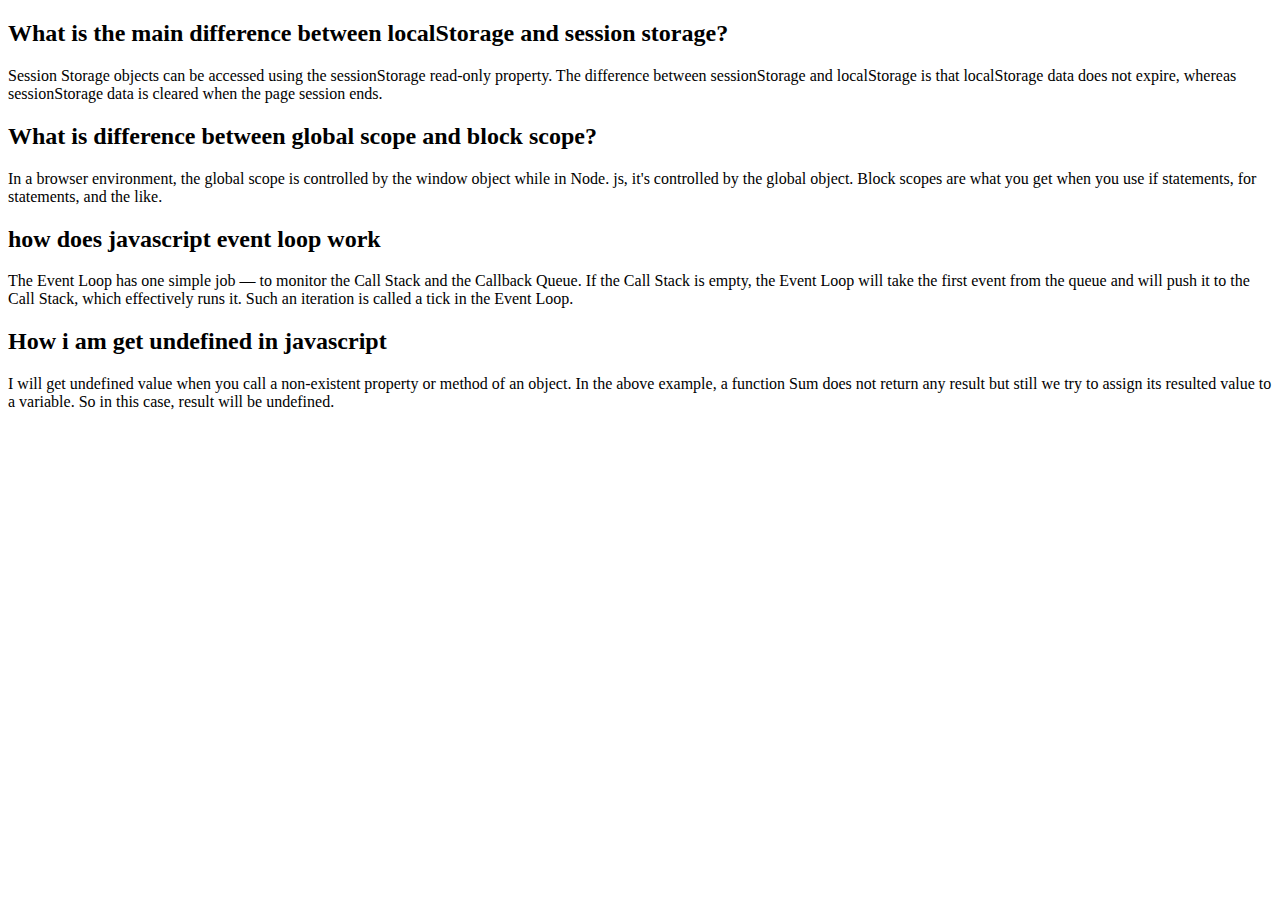
==== blog.html @ a4633910 "q-blog added" ====
<!DOCTYPE html>
<html lang="en">
<head>
    <meta charset="UTF-8">
    <meta http-equiv="X-UA-Compatible" content="IE=edge">
    <meta name="viewport" content="width=device-width, initial-scale=1.0">
    <title>blog</title>
</head>
<body>
    <main>
        <div class="q-container">
            <div class="q-box">
                <h2> What is the main difference between localStorage and session storage?</h2>
                <p> Session Storage objects can be accessed using the sessionStorage read-only property. 
                    The difference between sessionStorage and localStorage is
                     that localStorage data does not expire, whereas sessionStorage data is cleared when
                      the page session ends.</p>

            </div>
            <div class="q-box">
                <h2> What is difference between global scope and block scope?</h2>
                <p> In a browser environment, the global scope is controlled by the window object while in Node. js, it's controlled by the global object. Block scopes are what you get when you use if statements, for statements, and the like.</p>

            </div>
            <div class="q-box">
                <h2> how does javascript event loop work</h2>
                <p> The Event Loop has one simple job — to monitor the Call Stack and the Callback Queue. If the Call Stack is empty, the Event Loop will take the first event from the queue and will push it to the Call Stack, which effectively runs it. Such an iteration is called a tick in the Event Loop.</p>

            </div>
            <div class="q-box">
                <h2> How i am get undefined in javascript</h2>
                <p> I will get undefined value when you call a non-existent property or method of an object. In the above example, a function Sum does not return any result but still we try to assign its resulted value to a variable. So in this case, result will be undefined.</p>

            </div>
        </div>
    </main>
</body>
</html>
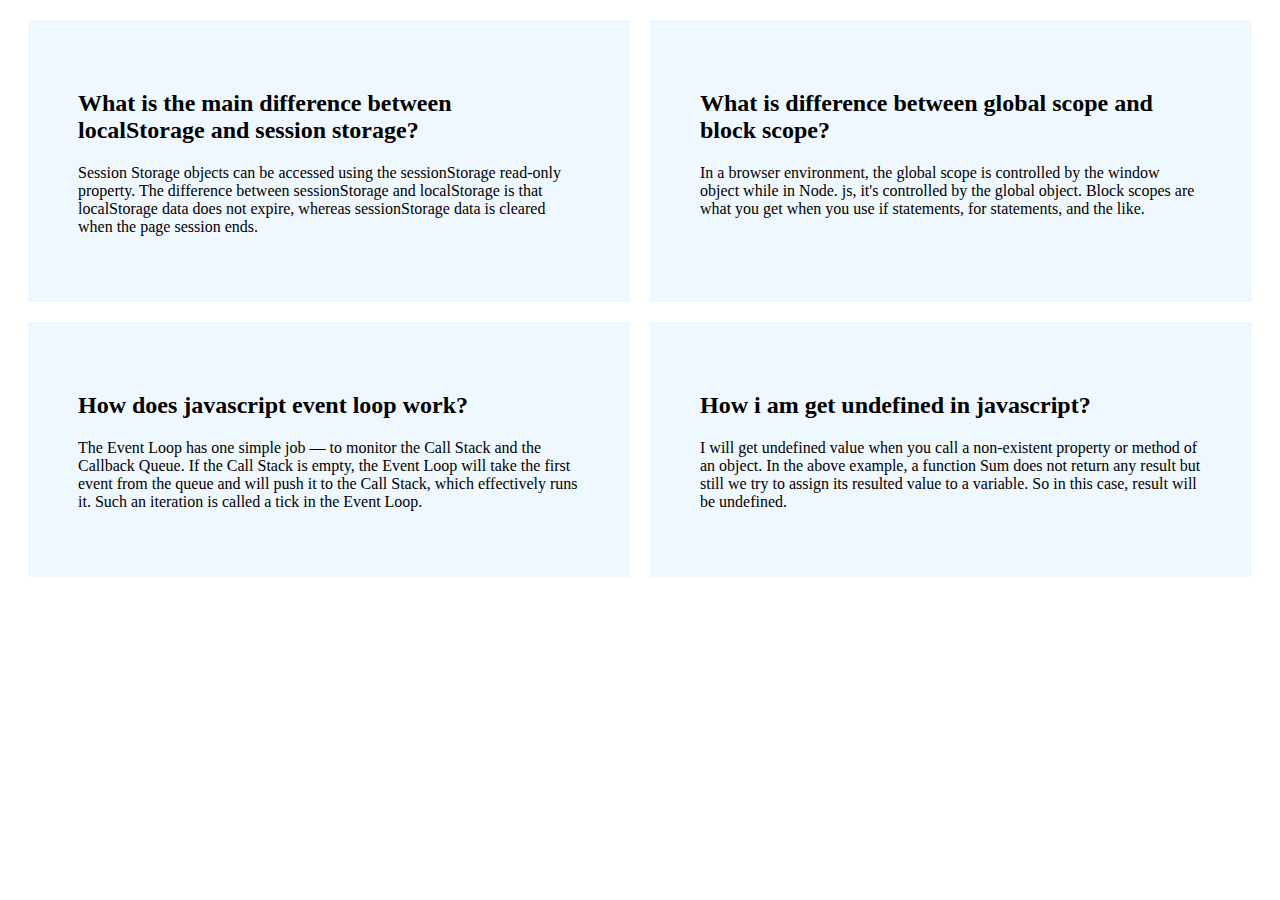
==== commit c50144b7: "q-blog design" ====
--- a/blog.html
+++ b/blog.html
@@ -5,6 +5,24 @@
     <meta http-equiv="X-UA-Compatible" content="IE=edge">
     <meta name="viewport" content="width=device-width, initial-scale=1.0">
     <title>blog</title>
+    <style>
+        .q-container{
+            margin: 10px;
+            display: grid;
+            grid-template-columns: repeat(2,1fr);
+        }
+        .q-box{
+            background-color: aliceblue;
+            padding: 50px;
+            margin: 10px;
+            
+        }
+        @media only screen and (max-width: 768px) {
+            .q-container{
+                display: block;
+            }
+        }
+    </style>
 </head>
 <body>
     <main>
@@ -23,12 +41,12 @@
 
             </div>
             <div class="q-box">
-                <h2> how does javascript event loop work</h2>
+                <h2> How does javascript event loop work?</h2>
                 <p> The Event Loop has one simple job — to monitor the Call Stack and the Callback Queue. If the Call Stack is empty, the Event Loop will take the first event from the queue and will push it to the Call Stack, which effectively runs it. Such an iteration is called a tick in the Event Loop.</p>
 
             </div>
             <div class="q-box">
-                <h2> How i am get undefined in javascript</h2>
+                <h2> How i am get undefined in javascript?</h2>
                 <p> I will get undefined value when you call a non-existent property or method of an object. In the above example, a function Sum does not return any result but still we try to assign its resulted value to a variable. So in this case, result will be undefined.</p>
 
             </div>
